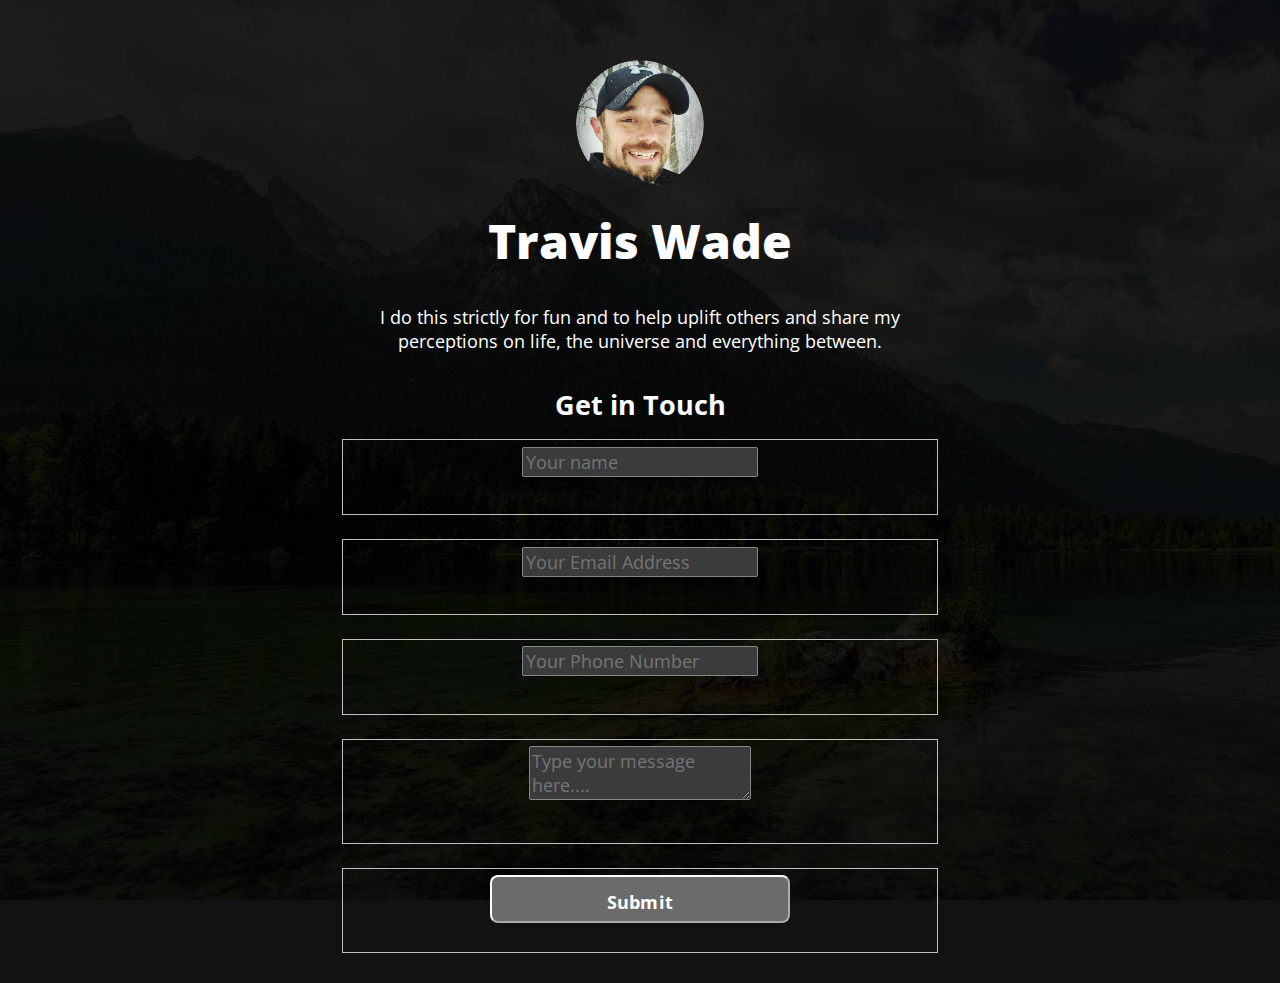
==== form/index.html @ dffd4e35 "staging form for testing" ====
<!DOCTYPE html>
<html lang="en">

<head>

  <!-- Page Information -->
  <meta charset="utf-8">
  <title>Travis Wade</title>
  <meta name="description" content="All links for Travis Wade">
  <meta name="author" content="Travis Wade">

  <!-- Mobile Specific Metas -->
  <meta name="viewport" content="width=device-width, initial-scale=1">

  <!-- FONT -->
  <link href="https://fonts.googleapis.com/css?family=Open+Sans:400,600,700,800&display=swap" rel="stylesheet">


  <!-- CSS -->
  <link rel="stylesheet" href="../css/normalize.css">
  <link rel="stylesheet" href="../css/skeleton-dark.css">
  <link rel="stylesheet" href="../css/brands.css">
  <link rel="stylesheet" href="../css/contact-form.css">
  <!-- Themes:
         Auto:   css/skeleton-auto.css
         Light:  css/skeleton-light.css
         Dark:   css/skeleton-dark.css
  -->

  <!-- Favicon -->
  <link rel="icon" type="image/png" href="../images/TravisCircle-Small.png">

</head>

<body>

  <!-- Primary Page Layout -->
  <div class="container">
    <div class="row">
      <div class="column" style="margin-top: 10%">

        <!-- 
          ## Getting Started with LittleLink
          This page has been built with every pre-designed button available in LittleLink by default. You can rearrange and delete as needed.
          You can add your own brand or others brands you may need in the `css/brands.css` file. 
          You can add custom icons to `images/icons/...`. It is recommended to use a 24x24 .SVG.
          Edit the "Your Image Here" section to add your own personal branding, like a picture of yourself or your brand logo!
          Edit the "Title" section to change the page heading. You can use something like your name, your social handle, or your brand name.
          Edit the "Short Bio" section tell users about yourself or your brand.
        -->

        <!-- Your Image Here -->
        <img src="../images/TravisCircle-Small.png" class="avatar" srcset="../images/TravisCircle-Small-2x.png 2x" alt="Travis Wade Logo">

        <!-- Title -->
        <h1>Travis Wade</h1>

        <!-- Short Bio -->
        <p>I do this strictly for fun and to help uplift others and share my perceptions on life, the universe and everything between.</p>

        <!--

          ## Breaking down <a> attributes:
          
          1.) class="button button-default" | The first "button" here is telling this <a> tag that it should make this element a button and applies the default styling in `css/brands.css`.
          The second portion, button-default, is declaring the specific brand style you would like to apply. Here we're applying the "default" style and color.
          If you want to make this button to use the brand colors for Discord, just change "button-default" to "button-discord". Brands are found in `css/brands.css`. You can always edit & add your own there.

          2.) Replace the # in href="#" with the desired target URL for the button.

          3.) target="_blank" | This attribute opens links in a new tab. Remove this attribute to prevent links from opening in a new tab.

          4.) rel="noopener" | This attribute instructs the browser to navigate to the target resource without granting the new browsing context access to the document that opened it.
          This is especially useful when opening untrusted links. https://developer.mozilla.org/en-US/docs/Web/HTML/Link_types/noopener

          ## Breaking down the <img> attributes:
          
          1.) class="icon" | This class is telling the <img> tag that it should use the styling for icons found in `css/brands.css`.

          2.) src="icons/[icon_name].svg" | This defines the icon you would like to display from the icons/ folder. For example, you can change this to src="icons/discord.svg" to use the Discord icon.
          Add your own 24x24 icons to the "icons" folder to reference them. We recommend providing a SVG.

          3.) alt="Example Logo" | This alt attribute helps provides alternate text for an image, this can assist users who use screen readers. 

        -->

        <!-- CONTACT FORM -->

        <h2>
          Get in Touch
      </h2>
    </div>

      <div>  
          <form name="v1 form" id="contact" method="post" data-netlify="true" action="https://links.twade.io">
          <fieldset>
              <input name="Name" placeholder="Your name" type="text" tabindex="1" required autocomplete="given-name">
          </fieldset>
          <fieldset>
              <input name="Contact Email" placeholder="Your Email Address" type="email" tabindex="2" required autocomplete="email">
          </fieldset>
          <fieldset>
              <input name="Contact Phone Number" placeholder="Your Phone Number" type="tel" tabindex="3" required autocomplete="tel">
          </fieldset>
          <fieldset>
              <textarea name="Contact Message" placeholder="Type your message here...." tabindex="4" required></textarea>
          </fieldset>
          <fieldset>
              <button name="submit" type="submit" id="contact-submit" data-submit="...And we're off!">Submit</button>
          </fieldset>
          </form>
      </div>
        <!-- <a href="privacy.html">Privacy Policy</a> |  <p>Build your own by forking <a href="https://littlelink.io" target="_blank" rel="noopener">LittleLink</a>.</p> -->
      </div>
    </div>
  </div>

<!-- End Document -->
</body>
</html>
---- css/skeleton-dark.css ----
/*
* littlelink V1
* https://littlelink.com
* Free to use under the MIT license.
* http://www.opensource.org/licenses/mit-license.php
* 12/21/2019
*
* Built using:
*
* Skeleton V2.0.4
* Copyright 2014, Dave Gamache
* www.getskeleton.com
* Free to use under the MIT license.
* http://www.opensource.org/licenses/mit-license.php
* 12/29/2014
*/

/* Table of contents
––––––––––––––––––––––––––––––––––––––––––––––––––
- Grid
- Base Styles
- Typography
- Links
- Code
- Spacing
- Utilities
*
* You'll find the button css in css/brands.css.
*
*/

/* Grid
–––––––––––––––––––––––––––––––––––––––––––––––––– */
.container {
  position: relative;
  width: 100%;
  max-width: 600px;
  text-align: center;
  margin: 0 auto;
  padding: 0 20px;
  box-sizing: border-box;
}
.container-left {
  position: relative;
  width: 100%;
  max-width: 600px;
  text-align: left;
  margin: 0 auto;
  padding: 0 20px;
  box-sizing: border-box;
}
.column {
  position: center;
  width: 100%;
  float: center;
  box-sizing: border-box;
}

/* For devices larger than 400px */
@media (min-width: 400px) {
  .container {
    width: 85%;
    padding: 0;
  }
}

/* For devices larger than 550px */
@media (min-width: 550px) {
  .container {
    width: 80%;
  }
  .column,
  .columns {
    margin-left: 0;
  }
  .column:first-child,
  .columns:first-child {
    margin-left: 0;
  }
}

/* Base Styles
–––––––––––––––––––––––––––––––––––––––––––––––––– */
/* NOTE
html is set to 62.5% so that all the REM measurements throughout Skeleton
are based on 10px sizing. So basically 1.5rem = 15px :) */

html {
  font-size: 100%;
  color-scheme: dark;
  background-image: url('../images/links-bg.jpg');
  background-repeat: no-repeat;
  background-attachment: fixed;
  background-size: cover;  
}
body {
  font-size: 18px;
  line-height: 24px;
  font-weight: 400;
  font-family: "Open Sans", "HelveticaNeue", "Helvetica Neue", Helvetica, Arial,
    sans-serif;
	
}

/* Typography
–––––––––––––––––––––––––––––––––––––––––––––––––– */
h1 {
  margin-top: 0;
  margin-bottom: 16px;
  font-weight: 800;
}
h1 {
  font-size: 24px;
  line-height: 64px;
  letter-spacing: 0;
}

/* Larger than phablet */
@media (min-width: 550px) {
  h1 {
    font-size: 48px;
    line-height: 96px;
  }
}

p {
  margin-top: 0;
}

/* Links
–––––––––––––––––––––––––––––––––––––––––––––––––– */
a {
  color: #0085ff;
}
a:hover {
  color: #0085ff;
}

/* Code
–––––––––––––––––––––––––––––––––––––––––––––––––– */
code {
  padding: 0.2rem 0.5rem;
  margin: 0 0.2rem;
  font-size: 90%;
  white-space: nowrap;
  background: #f1f1f1;
  border: 1px solid #e1e1e1;
  border-radius: 4px;
}
pre > code {
  display: block;
  padding: 1rem 1.5rem;
  white-space: pre;
}

/* Spacing
–––––––––––––––––––––––––––––––––––––––––––––––––– */
button,
.button {
  margin-bottom: 1rem;
}
input,
textarea,
select,
fieldset {
  margin-bottom: 1.5rem;
}
pre,
blockquote,
dl,
figure,
p,
ol {
  margin-bottom: 2.5rem;
}

/* Utilities
–––––––––––––––––––––––––––––––––––––––––––––––––– */
.u-full-width {
  width: 100%;
  box-sizing: border-box;
}
.u-max-full-width {
  max-width: 100%;
  box-sizing: border-box;
}
.u-pull-right {
  float: right;
}
.u-pull-left {
  float: left;
}

/* Misc
–––––––––––––––––––––––––––––––––––––––––––––––––– */
hr {
  margin-top: 3rem;
  margin-bottom: 3.5rem;
  border-width: 0;
  border-top: 1px solid #e1e1e1;
}
/* Radius values:

10%-40%: Squircles
50% (default): True circle
*/
.avatar {
  width: 128px;
  height: 128px;
  object-fit: cover;
  background-position: center;
  border-radius: 50%;
}
---- css/brands.css ----
/*
* littlelink.io
* Skeleton V2.0.4
* Copyright 2014, Dave Gamache
* www.getskeleton.com
* Free to use under the MIT license.
* http://www.opensource.org/licenses/mit-license.php
* 12/29/2014
*/

/*
* Built using on:
* Skeleton V2.0.4
* Copyright 2014, Dave Gamache
* www.getskeleton.com
* Free to use under the MIT license.
* http://www.opensource.org/licenses/mit-license.php
* 12/29/2014
*/

/* Table of contents
––––––––––––––––––––––––––––––––––––––––––––––––––

- Buttons
- Brand Styles

*/

/* Buttons
–––––––––––––––––––––––––––––––––––––––––––––––––– */

.button,
button {
  display: inline-block;
  text-decoration: none;
  height: 48px;
  text-align: center;
  vertical-align: middle;
  font-size: 18px;
  width: 300px;
  font-weight: 700;
  line-height: 48px;
  letter-spacing: 0.1px;
  white-space: wrap;
  border-radius: 8px;
  cursor: pointer;
}
button:hover,
.button:focus {
  color: #333;
  border-color: #888;
  outline: 0;
}
.button.button-primary {
  color: #fff;
  filter: brightness(90%);
}
.button.button-primary:hover,
.button.button-primary:focus {
  color: #fff;
  filter: brightness(90%);
}

/* Brand Icons
–––––––––––––––––––––––––––––––––––––––––––––––––– */

.icon {
  padding: 0px 8px 3.5px 0px;
  vertical-align: middle;
  width: 20px;
  height: 20px;
}

/* Brand Styles
–––––––––––––––––––––––––––––––––––––––––––––––––– */

/* Default (this is great for your own brand color!) */
.button.button-default {
  color: #ffffff;
  background-color: #0085ff;
}
.button.button-default:hover,
.button.button-default:focus {
  filter: brightness(90%);
}

/* Amazon */
.button.button-amazon {
  color: #000000;
  background-color: #ffffff;
}
.button.button-amazon:hover,
.button.button-amazon:focus {
  filter: brightness(90%);
}

/* Apple App Store */
.button.button-appstore {
  color: #ffffff;
  background-color: #000000;
}
.button.button-appstore:hover,
.button.button-appstore:focus {
  filter: brightness(90%);
}

/* Bandcamp */
.button.button-bandcamp {
  color: #ffffff;
  background-color: #1d9fc3;
}
.button.button-bandcamp:hover,
.button.button-bandcamp:focus {
  filter: brightness(90%);
}

/* Buy Me a Coffee */
.button.button-coffee {
  color: #100a26;
  background-color: #ffdd00;
}
.button.button-coffee:hover,
.button.button-coffee:focus {
  filter: brightness(90%);
}

/* Ko-fi */
.button.button-ko-fi {
  color: #ffffff;
  background-color: #13C3FF;
}
.button.button-ko-fi:hover,
.button.button-ko-fi:focus {
  filter: brightness(90%);
}

/* Cash App */
.button.button-cashapp {
  color: #ffffff;
  background-image: linear-gradient(to bottom, #00d64b, #00c244);
}
.button.button-cashapp:hover,
.button.button-cashapp:focus {
  filter: brightness(90%);
}

/* dev.to */
.button.button-dev-to {
  color: #000000;
  background-color: #f5f5f5;
}
.button.button-dev-to:hover,
.button.button-dev-to:focus {
  filter: brightness(90%);
}

/* Discord */
.button.button-discord {
  color: #ffffff;
  background-color: #5865f2;
}
.button.button-discord:hover,
.button.button-discord:focus {
  filter: brightness(90%);
}

/* Etsy */
.button.button-etsy {
  color: #ffffff;
  background-color: #F45800;
}
.button.button-etsy:hover,
.button.button-etsy:focus {
  filter: brightness(90%);
}

/* Facebook */
.button.button-faceb {
  color: #ffffff;
  background-color: #1877f2;
}
.button.button-faceb:hover,
.button.button-faceb:focus {
  filter: brightness(90%);
}

/* Facebook Messenger */
.button.button-messenger {
  color: #ffffff;
  background-image: linear-gradient(
    25deg,
    #0099ff,
    #5f5dff,
    #a033ff,
    #c740cc,
    #ff5280,
    #ff7061
  );
}
.button.button-messenger:hover,
.button.button-messenger:focus {
  filter: brightness(90%);
}

/* Figma */
.button.button-figma {
  color: #ffffff;
  background-color: #000000;
}
.button.button-figma:hover,
.button.button-figma:focus {
  filter: brightness(90%);
}

/* Flickr */
.button.button-flickr {
  color: #ffffff;
  background-color: #000000;
}
.button.button-flickr:hover,
.button.button-flickr:focus {
  filter: brightness(90%);
}

/* Github */
.button.button-github {
  color: #ffffff;
  background-color: #000000;
}
.button.button-github:hover,
.button.button-github:focus {
  filter: brightness(90%);
}

/* Gitlab */
.button.button-gitlab {
  color: #ffffff;
  background-color: #6151b2;
}
.button.button-gitlab:hover,
.button.button-gitlab:focus {
  filter: brightness(90%);
}

/* Goodreads */
.button.button-goodreads {
  color: #333333;
  background-color: #f3f1e6;
}
.button.button-goodreads:hover,
.button.button-goodreads:focus {
  filter: brightness(90%);
}

/* Google Play Store */
.button.button-playstore {
  color: #FFFFFF;
  background-color: #000000;
}
.button.button-playstore:hover,
.button.button-playstore:focus {
  filter: brightness(90%);
}

/* Instagram */
.button.button-instagram {
  color: #ffffff;
  background-image: linear-gradient(-135deg, #1400c8, #b900b4, #f50000);
}
.button.button-instagram:hover,
.button.button-instagram:focus {
  filter: brightness(90%);
}

/* kickstarter */
.button.button-kickstarter {
  color: #ffffff;
  background-color: #05ce78;
}
.button.button-kickstarter:hover,
.button.button-kickstarter:focus {
  filter: brightness(90%);
}

/* Kit */
.button.button-kit {
  color: #ffffff;
  background-color: #000000;
}
.button.button-kit:hover,
.button.button-kit:focus {
  filter: brightness(90%);
}

/* LinkedIn */
.button.button-linked {
  color: #ffffff;
  background-color: #2867b2;
}
.button.button-linked:hover,
.button.button-linked:focus {
  filter: brightness(90%);
}

/* Mastodon */
.button.button-mastodon {
  color: #ffffff;
  background-color: #1f232b;
}
.button.button-mastodon:hover,
.button.button-mastodon:focus {
  filter: brightness(90%);
}

/* Medium */
.button.button-medium {
  color: #ffffff;
  background-color: #000000;
}
.button.button-medium:hover,
.button.button-medium:focus {
  filter: brightness(90%);
}

/* Notion */
.button.button-notion {
  color: #000000;
  border-style: solid;
  border-color: #000000;
  border-width: 2px;
  background-color: #ffffff;
}
.button.button-notion:hover,
.button.button-notion:focus {
  filter: brightness(90%);
}

/* OnlyFans */
.button.button-onlyfans {
  color: #ffffff;
  background-color: #00AEEF;
}
.button.button-onlyfans:hover,
.button.button-onlyfans:focus {
  filter: brightness(90%);
}

/* Patreon */
.button.button-patreon {
  color: #ffffff;
  background-color: #ff424d;
}
.button.button-patreon:hover,
.button.button-patreon:focus {
  filter: brightness(90%);
}

/* PayPal */
.button.button-paypal {
  color: #ffffff;
  background-color: #003087;
}
.button.button-paypal:hover,
.button.button-paypal:focus {
  filter: brightness(90%);
}

/* Pinterest */
.button.button-pinterest {
  color: #000000;
  background-color: #ffe2eb;
}
.button.button-pinterest:hover,
.button.button-pinterest:focus {
  filter: brightness(90%);
}

/* Producthunt */
.button.button-producthunt {
  color: #da552f;
  border-style: solid;
  border-color: #da552f;
  border-width: 2px;
  background-color: #ffffff;
}
.button.button-producthunt:hover,
.button.button-producthunt:focus {
  filter: brightness(90%);
}

/* Reddit */
.button.button-reddit {
  color: #000000;
  background-color: #d7dfe2;
}
.button.button-reddit:hover,
.button.button-reddit:focus {
  filter: brightness(90%);
}

/* Signal */
.button.button-signal {
  color: #ffffff;
  background-color: #3a76f0;
}
.button.button-signal:hover,
.button.button-signal:focus {
  filter: brightness(90%);
}

/* Skoob */
.button.button-skoob {
  color: #ffffff;
  background-color: #3189c8;
}
.button.button-skoob:hover,
.button.button-skoob:focus {
  filter: brightness(90%);
}

/* Snapchat */
.button.button-snapchat {
  color: #000000;
  background-color: #fffc00;
}
.button.button-snapchat:hover,
.button.button-snapchat:focus {
  filter: brightness(90%);
}

/* SoundCloud */
.button.button-soundcloud {
  color: #ffffff;
  background-color: #ff5500;
}
.button.button-soundcloud:hover,
.button.button-soundcloud:focus {
  filter: brightness(90%);
}

/* Spotify */
.button.button-spotify {
  color: #ffffff;
  background-color: #000000;
}
.button.button-spotify:hover,
.button.button-spotify:focus {
  filter: brightness(90%);
}

/* Steam */
.button.button-steam {
  color: #ffffff;
  background-color: #171a21;
}
.button.button-steam:hover,
.button.button-steam:focus {
  filter: brightness(90%);
}

/* Telegram */
.button.button-telegram {
  color: #ffffff;
  background-color: #3faee8;
}
.button.button-telegram:hover,
.button.button-telegram:focus {
  filter: brightness(90%);
}

/* Threema */
.button.button-threema {
  color: #000000;
  background-color: #3fe669;
}
.button.button-threema:hover,
.button.button-threema:focus {
  filter: brightness(90%);
}

/* TikTok */
.button.button-tiktok {
  color: #ffffff;
  background-color: #000000;
}
.button.button-tiktok:hover,
.button.button-tiktok:focus {
  filter: brightness(90%);
}

/* Trello */
.button.button-trello {
  color: #ffffff;
  background-color: #0065ff;
}
.button.button-trello:hover,
.button.button-trello:focus {
  filter: brightness(90%);
}

/* Tumblr */
.button.button-tumb {
  color: #ffffff;
  background-color: #131313;
}
.button.button-tumb:hover,
.button.button-tumb:focus {
  filter: brightness(90%);
}

/* Twitch */
.button.button-twitch {
  color: #ffffff;
  background-color: #9146ff;
}
.button.button-twitch:hover,
.button.button-twitch:focus {
  filter: brightness(90%);
}

/* Twitter */
.button.button-twit {
  color: #ffffff;
  background-color: #1da1f2;
}
.button.button-twit:hover,
.button.button-twit:focus {
  filter: brightness(90%);
}

/* Venmo */
.button.button-venmo {
  color: #ffffff;
  background-color: #008CFF;
}
.button.button-venmo:hover,
.button.button-venmo:focus {
  filter: brightness(90%);
}

/* Vimeo */
.button.button-vimeo {
  color: #ffffff;
  background-color: #1ab7ea;
}
.button.button-vimeo:hover,
.button.button-vimeo:focus {
  filter: brightness(90%);
}

/* VRChat */
.button.button-vrchat {
  color: #000000;
  background-color: #ffffff;
  border: 2px solid black;
}
.button.button-vrchat:hover,
.button.button-vrchat:focus {
  filter: brightness(90%);
}

/* Website */
.button.button-web {
  color: #ffffff;
  background-color: #000000;
}
.button.button-web:hover,
.button.button-web:focus {
  filter: brightness(90%);
}

/* WhatsApp */
.button.button-whatsapp {
  color: #ffffff;
  background-color: #455a64;
}
.button.button-whatsapp:hover,
.button.button-whatsapp:focus {
  filter: brightness(90%);
}

/* Wordpress */
.button.button-wordpress {
  color: #ffffff;
  background-color: #21759b;
}
.button.button-wordpress:hover,
.button.button-wordpress:focus {
  filter: brightness(90%);
}

/* Xing */
.button.button-xing {
  color: #ffffff;
  background-color: #026466;
}
.button.button-xing:hover,
.button.button-xing:focus {
  filter: brightness(90%);
}

/* YouTube */
.button.button-yt {
  color: #ffffff;
  background-color: #000000;
}
.button.button-yt:hover,
.button.button-yt:focus {
  filter: brightness(90%);
}

/* Letterboxd */
.button.button-letterboxd {
  color: #ffffff;
  background-color: #2c3440;
}
.button.button-letterboxd:hover,
.button.button-letterboxd:focus {
  filter: brightness(90%);
}

/* Shop */
.button.button-shop {
  color: #ffffff;
  background-color: #5A31F4;
}
.button.button-shop:hover,
.button.button-shop:focus {
  filter: brightness(90%);
}
---- css/contact-form.css ----
.contact-form-wrapper {
    padding: 100px 0;
  }
  
  .contact-form {
    padding: 30px 40px;
    background-color: #ffffff;
    border-radius: 12px;
    /* max-width: 400px; */
  }
  
  .contact-form textarea {
    resize: none;
  }
  
  .contact-form .form-input,
  .form-text-area {
    background-color: #f0f4f5;
    height: 50px;
    padding-left: 16px;
  }
  
  .contact-form .form-text-area {
    background-color: #f0f4f5;
    height: auto;
    padding-left: 16px;
  }
  
  .contact-form .form-control::placeholder {
    color: #aeb4b9;
    font-weight: 500;
    opacity: 1;
  }
  
  .contact-form .form-control:-ms-input-placeholder {
    color: #aeb4b9;
    font-weight: 500;
  }
  
  .contact-form .form-control::-ms-input-placeholder {
    color: #aeb4b9;
    font-weight: 500;
  }
  
  .contact-form .form-control:focus {
    border-color: #f33fb0;
    box-shadow: inset 0 1px 1px rgba(0, 0, 0, 0.07), 0 0 8px #f33fb0;
  }
  
  .contact-form .title {
    text-align: center;
    font-size: 24px;
    font-weight: 500;
  }
  
  .contact-form .description {
    color: #aeb4b9;
    font-size: 14px;
    text-align: center;
  }
  
  .contact-form .submit-button-wrapper {
    text-align: center;
  }
  
  .contact-form .submit-button-wrapper input {
    border: none;
    border-radius: 4px;
    background-color: #f23292;
    color: white;
    text-transform: uppercase;
    padding: 10px 60px;
    font-weight: 500;
    letter-spacing: 2px;
  }
  
  .contact-form .submit-button-wrapper input:hover {
    background-color: #d30069;
  }
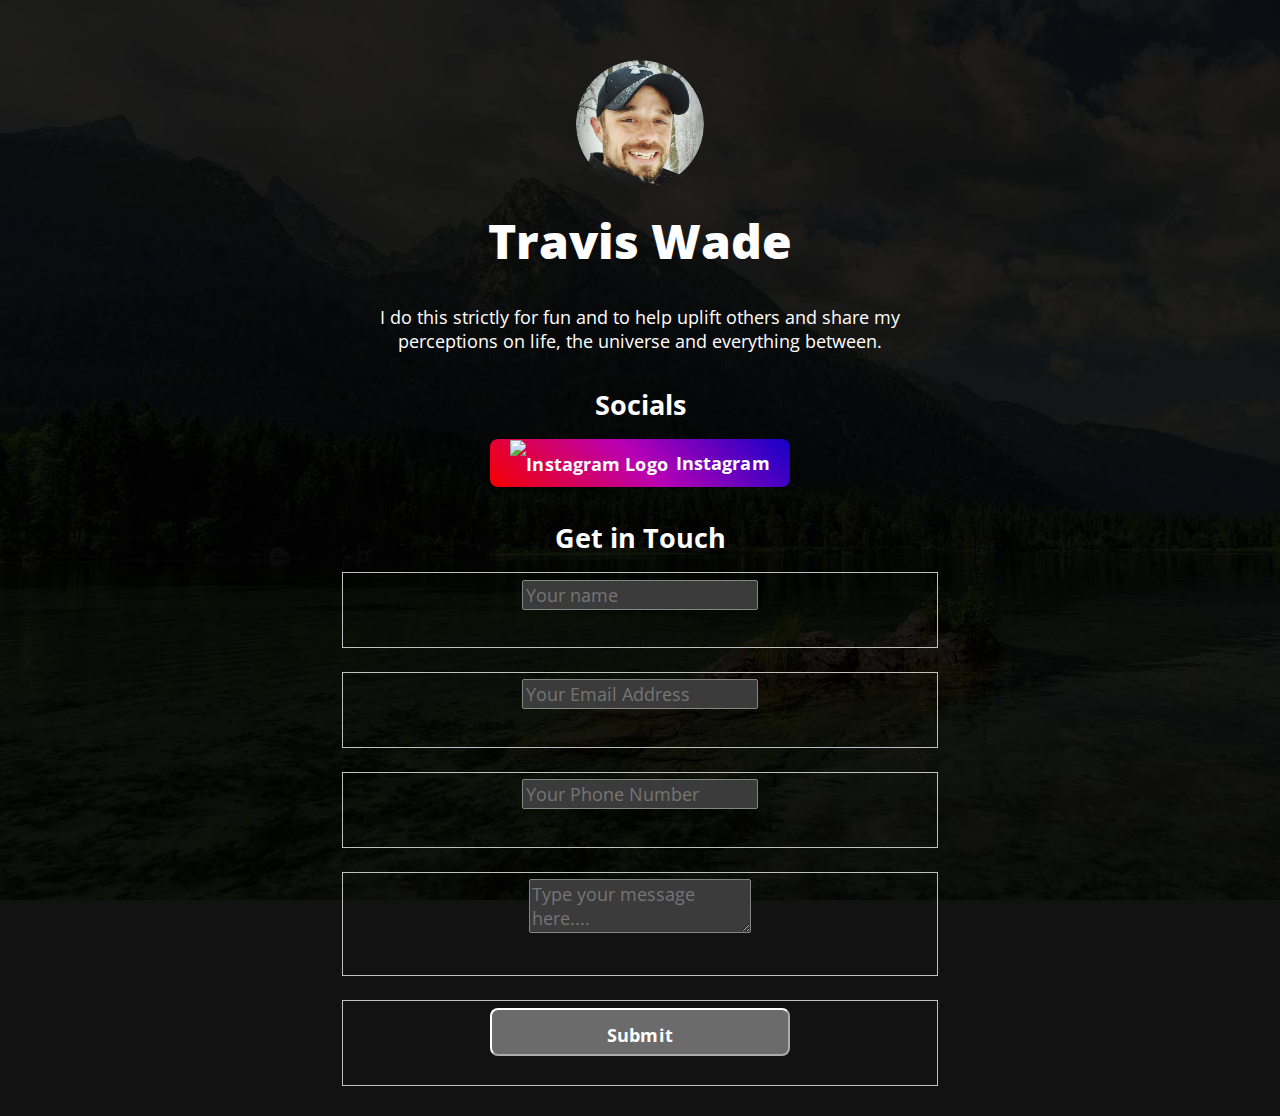
==== commit db6a3b67: "fixing" ====
--- a/form/index.html
+++ b/form/index.html
@@ -84,32 +84,41 @@
 
         -->
 
-        <!-- CONTACT FORM -->
+          <!-- SOCIALS -->
+        <h2>
+            Socials
+        </h2>
+
+        <!-- Instagram -->
+        <a class="button button-instagram" href="https://instagram.com/tn_wade" target="_blank" rel="noopener">
+            <img class="icon" src="../images/icons/instagram.svg" alt="Instagram Logo">Instagram</a>
+        <br>
+          <!-- CONTACT FORM -->
 
         <h2>
-          Get in Touch
-      </h2>
+            Get in Touch
+        </h2>
     </div>
 
-      <div>  
-          <form name="v1 form" id="contact" method="post" data-netlify="true" action="https://links.twade.io">
-          <fieldset>
-              <input name="Name" placeholder="Your name" type="text" tabindex="1" required autocomplete="given-name">
-          </fieldset>
-          <fieldset>
-              <input name="Contact Email" placeholder="Your Email Address" type="email" tabindex="2" required autocomplete="email">
-          </fieldset>
-          <fieldset>
-              <input name="Contact Phone Number" placeholder="Your Phone Number" type="tel" tabindex="3" required autocomplete="tel">
-          </fieldset>
-          <fieldset>
-              <textarea name="Contact Message" placeholder="Type your message here...." tabindex="4" required></textarea>
-          </fieldset>
-          <fieldset>
-              <button name="submit" type="submit" id="contact-submit" data-submit="...And we're off!">Submit</button>
-          </fieldset>
-          </form>
-      </div>
+        <div>  
+            <form name="v1 form" id="contact" method="post" data-netlify="true">
+            <fieldset>
+                <input name="Name" placeholder="Your name" type="text" tabindex="1" required autocomplete="given-name">
+            </fieldset>
+            <fieldset>
+                <input name="Contact Email" placeholder="Your Email Address" type="email" tabindex="2" required autocomplete="email">
+            </fieldset>
+            <fieldset>
+                <input name="Contact Phone Number" placeholder="Your Phone Number" type="tel" tabindex="3" required autocomplete="tel">
+            </fieldset>
+            <fieldset>
+                <textarea name="Contact Message" placeholder="Type your message here...." tabindex="4" required></textarea>
+            </fieldset>
+            <fieldset>
+                <button name="submit" type="submit" id="contact-submit" data-submit="...And we're off!">Submit</button>
+            </fieldset>
+            </form>
+        </div>
         <!-- <a href="privacy.html">Privacy Policy</a> |  <p>Build your own by forking <a href="https://littlelink.io" target="_blank" rel="noopener">LittleLink</a>.</p> -->
       </div>
     </div>
